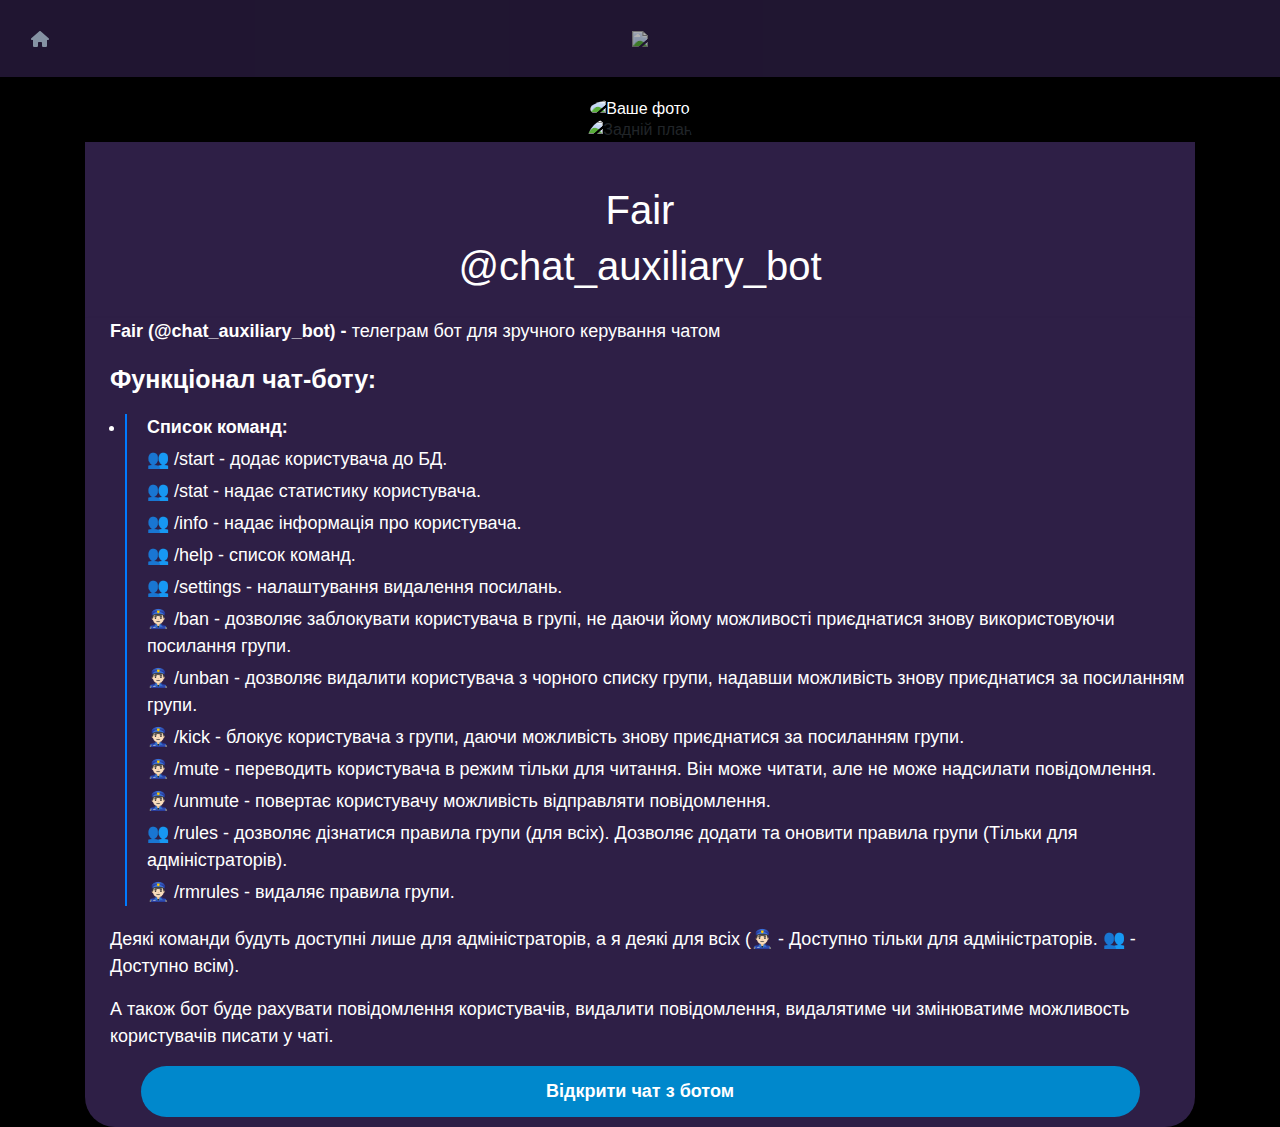
==== my_projects.html @ 6a2aa295 "search removed" ====
<!DOCTYPE html>
<html>
<head>
    <title>Мої проекти</title>
    <script src="https://example.com/fontawesome/v6.4.0/js/all.js" data-auto-add-css="false"></script>
    <link href="https://example.com/fontawesome/v6.4.0/css/svg-with-js.css" rel="stylesheet">
    <link rel="stylesheet" href="https://maxcdn.bootstrapcdn.com/bootstrap/4.5.0/css/bootstrap.min.css">
    <link rel="stylesheet" href="styles/style.css">
</head>
<body>
    <div class="global-nav">
        <div class="dropdown">
            <button class="home-button">
                <a href="index.html">
                    <svg xmlns="http://www.w3.org/2000/svg" height="1em" viewBox="0 0 576 512" class="home-btn-clr">
                    <!--! Font Awesome Free 6.4.0 by @fontawesome - https://fontawesome.com License - https://fontawesome.com/license (Commercial License) Copyright 2023 Fonticons, Inc. -->
                    <path d="M575.8 255.5c0 18-15 32.1-32 32.1h-32l.7 160.2c0 2.7-.2 5.4-.5 8.1V472c0 22.1-17.9 40-40 40H456c-1.1 0-2.2 0-3.3-.1c-1.4 .1-2.8 .1-4.2 .1H416 392c-22.1 0-40-17.9-40-40V448 384c0-17.7-14.3-32-32-32H256c-17.7 0-32 14.3-32 32v64 24c0 22.1-17.9 40-40 40H160 128.1c-1.5 0-3-.1-4.5-.2c-1.2 .1-2.4 .2-3.6 .2H104c-22.1 0-40-17.9-40-40V360c0-.9 0-1.9 .1-2.8V287.6H32c-18 0-32-14-32-32.1c0-9 3-17 10-24L266.4 8c7-7 15-8 22-8s15 2 21 7L564.8 231.5c8 7 12 15 11 24z"/></svg>
                </a>
            </button>
        </div>
        <div class="headerContainer">
            <div class="logo-container">
                <img class="logo" src="logotypes/logo.png">
            </div>
        </div>
    </div>
    <div class="container">
        <div class="profile-background">
            <img class="tg-bot-project-background-photo" src="photos/Telegram-logo-Featured.png" alt="Задній план">
        </div>
        <div class="project-header">
            <img class="bot-profile-picture" src="photos/bot_profile.jpg" alt="Ваше фото">
            <h1>Fair</h1>
            <h1>@chat_auxiliary_bot</h1>
        </div>
        <div class="bot-info">
            <p>
                <b>Fair (@chat_auxiliary_bot) - </b>
                телеграм бот для зручного керування чатом
                <p>
                    <b id="bot-funcs">Функціонал чат-боту:</b>
                    <ul>
                        <li class="about-bot">
                            <div class="bot-description">
                                <p>
                                    <b>Список команд:</b>
                                </p>
                                <p>
                                    👥 /start - додає користувача до БД.
                                </p>
                                <p>
                                    👥 /stat - надає статистику користувача. 
                                </p>
                                <p>
                                    👥 /info - надає інформація про користувача.
                                </p>
                                <p>
                                    👥 /help - список команд.
                                </p>
                                <p>
                                    👥 /settings - налаштування видалення посилань.
                                </p>
                                <p>
                                    👮🏻‍♂️ /ban - дозволяє заблокувати користувача в групі, не даючи йому можливості приєднатися знову використовуючи посилання групи.
                                </p>
                                <p>
                                    👮🏻‍♂️ /unban - дозволяє видалити користувача з чорного списку групи, надавши можливість знову приєднатися за посиланням групи.
                                </p>
                                <p>
                                    👮🏻‍♂️ /kick - блокує користувача з групи, даючи можливість знову приєднатися за посиланням групи.
                                </p>
                                <p>
                                    👮🏻‍♂️ /mute - переводить користувача в режим тільки для читання. Він може читати, але не може надсилати повідомлення.
                                </p>
                                <p>
                                    👮🏻‍♂️ /unmute - повертає користувачу можливість відправляти повідомлення.
                                </p>
                                <p>
                                    👥 /rules - дозволяє дізнатися правила групи (для всіх). Дозволяє додати та оновити правила групи (Тільки для адміністраторів).
                                </p>
                                <p>
                                    👮🏻‍♂️ /rmrules - видаляє правила групи.
                                </p>
                            </div>
                        </li>
                    </ul>
                    <p>
                        Деякі команди будуть доступні лише для адміністраторів, а я деякі для всіх (👮🏻‍♂️ - Доступно тільки для адміністраторів. 👥 - Доступно всім).
                    </p>
                    <p>
                        А також бот буде рахувати повідомлення користувачів, видалити повідомлення, видалятиме чи змінюватиме можливость користувачів писати у чаті.
                    </p>
                </p>
            </p>
            <a class="button" href="https://t.me/chat_auxiliary_bot" id="openBotButton" style="color: #ffffff;">Відкрити чат з ботом</a>
        </div>
    </div>
</body>
</html>
---- styles/style.css ----
body {
    top: 0;
    background: #000;
    font-family: Arial, sans-serif;
  }

  .global-nav {
    width: 100%;
    opacity: 70%;
    display: flex;
    margin: 0 auto;
    min-height: 4.8rem;
    align-items: center;
    margin-bottom: 40px;
    background-color: #2e1f46;
  }

  .headerContainer {
    display: flex;
    width: auto;
    margin: 0 auto;
    min-height: 100%;
    align-items: center;
  }

  .logo-container {
    width: 100px;
    flex-grow: 1;
    text-align: center;
    min-height: 100%;
    position: relative;
  }

  .logo {
    width: 100px;
  }

  form {
    display: block;
  }

  .profile-background-photo, .profile-header {
    position: relative;
  }

  .profile-background {
    text-align: center;
  }

  .profile-background-photo {
    width: 100%;
    height: 100%;
    border-top-left-radius: 30px;
    border-top-right-radius: 30px;
  }

  .profile-header {
    padding: 20px 0;
    color: #ffffff;
    text-align: center;
    margin-bottom: 10px;
    background-color: #2e1f46;
    border-bottom-left-radius: 30px;
    border-bottom-right-radius: 30px;
    box-shadow: 0 2px 5px 0 rgba(9, 9, 9, 0.05);
  }

  .profile-picture {
    width: 200px;
    height: 200px;
    object-fit: cover;
    margin-top: -65px;
    border-radius: 50%;
  }

  .profile-info {
    padding: 20px 0;
    color: #ffffff;
    margin-top: 20px;
    border-radius: 30px;
    margin-bottom: 20px;
    background-color: #2e1f46;
    box-shadow: 0 2px 5px 0 rgba(9, 9, 9, 0.05);
  }

  .profile-info h1 {
    font-size: 24px;
    margin-left: 20px;
    margin-bottom: 10px;
  }

  .profile-info p {
    font-size: 16px;
    margin-left: 20px;
    margin-bottom: 10px;
  }

  #addFriendBtn {
    border: none;
    padding: 15px;
    color: #ffffff;
    max-height: 80px;
    min-height: 30px;
    border-radius: 30px;
    background-color: #0a35da;
  }

  #addFriendBtn[disabled] {
    border: none;
    padding: 15px;
    color: #ffffff;
    min-height: 30px;
    max-height: 80px;
    border-radius: 30px;
    background-color: #000;
  }

  #sendMessageBtn {
    border: none;
    padding: 15px;
    color: #ffffff;
    min-height: 30px;
    max-height: 100px;
    border-radius: 30px;
    background-color: #6499c5;
  }
  
  #sendMessageBtn.clicked {
    border: none;
    padding: 15px;
    color: #ffffff;
    min-height: 30px;
    max-height: 80px;
    border-radius: 30px;
    background-color: #000;
  }
  
  #jobOfferBtn {
    border: none;
    padding: 15px;
    color: #ffffff;
    min-height: 30px;
    max-height: 100px;
    border-radius: 30px;
    background-color: #75253e;
  }

  #jobOfferBtn.clicked {
    border: none;
    padding: 15px;
    display: none;
    min-height: 30px;
    max-height: 80px;
    border-radius: 30px;
  }

  #submitHomeworkBtn {
    border: none;
    color: #000;
    padding: 15px;
    min-height: 30px;
    max-height: 100px;
    position: relative;
    border-radius: 30px;
    background-color: #bed0e8;
  }

  .experience-section {
    color: #ffffff;
    margin-bottom: 20px;
    border-radius: 30px;
    background-color: #2e1f46;
    box-shadow: 0 2px 5px 0 rgba(9, 9, 9, 0.05);
  }

  .experience-section h3 {
    padding: 5px;
    font-size: 20px;
    margin-top: 20px;
    margin-left: 20px;
    margin-bottom: 10px;
  }

  .experience-section ul {
    padding: 0;
    margin-left: 20px;
    list-style-type: none;
  }

  .experience-item {
    padding-left: 10px;
    margin-bottom: 20px;
    border-left: 2px solid #007bff;
  }

  .experience-item .item-title {
    font-size: 18px;
    margin-bottom: 5px;
  }

  .experience-item .item-subtitle {
    font-size: 16px;
    font-style: italic;
    margin-bottom: 5px;
  }

  .experience-item .item-description {
    font-size: 16px;
    margin-bottom: 5px;
  }

  .nw__box {
    color: #ffffff;
    margin-bottom: 10px;
    border-radius: 30px;
    background-color: #2e1f46;
    box-shadow: 0 2px 5px 0 rgba(9, 9, 9, 0.05);
  }
  
  .nw__box-header {
    height: 52px;
    font-size: 0;
    color: #ffffff;
    padding: 9px 20px 0;
    text-align: justify;
  }

  .nw___box-header-title {
    font-size: 16px;
    color: #ffffff;
    line-height: 34px;
    display: inline-block;
    vertical-align: middle;
  }

  .full-statistic {
    color: #ffffff;
    padding: 30px 40px 0 40px;
    border-top: solid 1px #f3f3f3;
  }

  .table {
    color: #ffffff;
  }

  .drop-btn-clr {
    fill: #bed0e8;
  }

  .home-btn-clr {
    fill: #bed0e8;
  }

  .home-button {
    width: 100%;
    border: none;
    background: none;
    margin-left: 25px;
    margin-right: -71px;
  }

  .dropbtn {
    width: 100%;
    border: none;
    background: none;
    margin-left: 25px;
    margin-right: -71px;
  }
  
  .dropdown {
    position: relative;
    display: inline-block;
  }

  .dropdown-content {
    z-index: 1;
    display: none;
    min-width: 160px;
    position: absolute;
    text-align: center;
    background-color: #bed0e8;
    box-shadow: 0px 8px 16px 0px rgba(0,0,0,0.2);
  }

  .dropdown-content a {
    color: black;
    display: block;
    padding: 12px 16px;
    text-decoration: none;
  }

  .dropdown-content a:hover {
    background-color: #bed0e8;
  }
  
  .dropdown:hover .dropdown-content {
    display: block;
  }

  .tg-bot-project-background-photo {
    width: 100%;
    height: 100%;
    border-top-left-radius: 30px;
    border-top-right-radius: 30px;
  }

  .project-header {
    padding: 20px 0;
    color: #ffffff;
    text-align: center;
    background-color: #2e1f46;
    box-shadow: 0 2px 5px 0 rgba(9, 9, 9, 0.05);
  }

  .bot-profile-picture {
    width: 200px;
    height: 200px;
    object-fit: cover;
    margin-top: -120px;
    border-radius: 50%;
    margin-bottom: 10px;
  }

  .bot-info {
    color: #ffffff;
    background-color: #2e1f46;
    border-bottom-left-radius: 30px;
    border-bottom-right-radius: 30px;
    box-shadow: 0 2px 5px 0 rgba(9, 9, 9, 0.05);
  }
  
  .bot-info p {
    font-size: 18px;
    margin-left: 25px;
  }

  .bot-info p #bot-funcs {
    font-size: 25px;
  }

  .about-bot {
    padding-left: 10px;
    margin-bottom: 20px;
    border-left: 2px solid #007bff;
  }

  .about-bot .bot-description p {
    font-size: 18px;
    margin-left: 10px;
    margin-bottom: 5px;
  }

  .button {
    width: 90%;
    color: #fff;
    font-size: 18px;
    margin-left: 5%;
    font-weight: bold;
    padding: 12px 24px;
    text-align: center;
    margin-bottom: 10px;
    border-radius: 30px;
    display: inline-block;
    background-color: #0088cc;
}
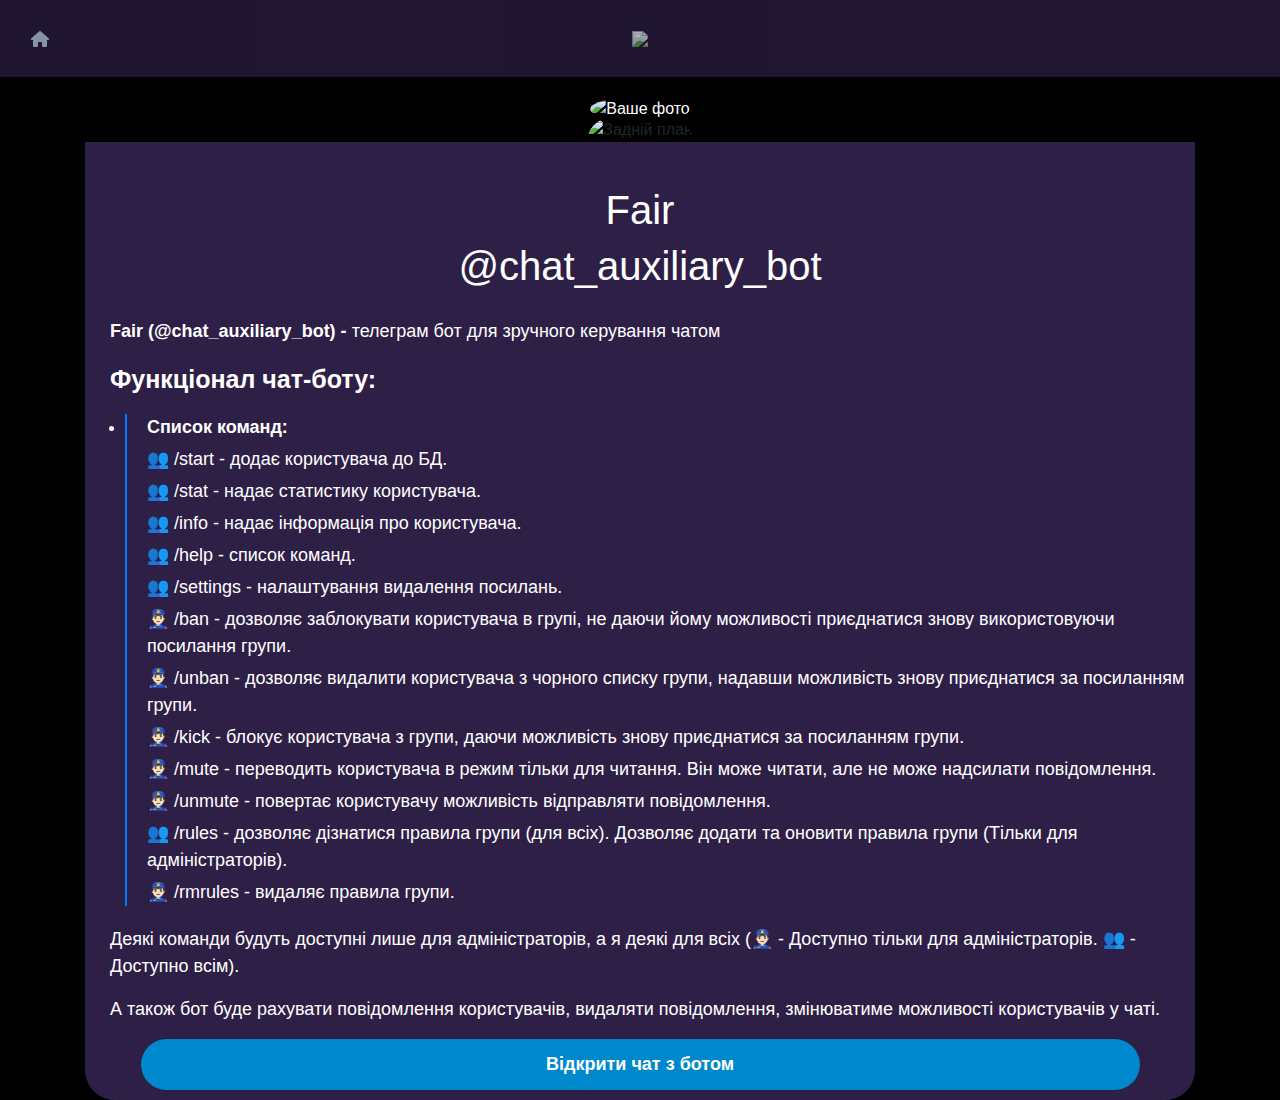
==== commit c4c9e832: "changed desc" ====
--- a/my_projects.html
+++ b/my_projects.html
@@ -88,7 +88,7 @@
                         Деякі команди будуть доступні лише для адміністраторів, а я деякі для всіх (👮🏻‍♂️ - Доступно тільки для адміністраторів. 👥 - Доступно всім).
                     </p>
                     <p>
-                        А також бот буде рахувати повідомлення користувачів, видалити повідомлення, видалятиме чи змінюватиме можливость користувачів писати у чаті.
+                        А також бот буде рахувати повідомлення користувачів, видаляти повідомлення, змінюватиме можливості користувачів у чаті.
                     </p>
                 </p>
             </p>
